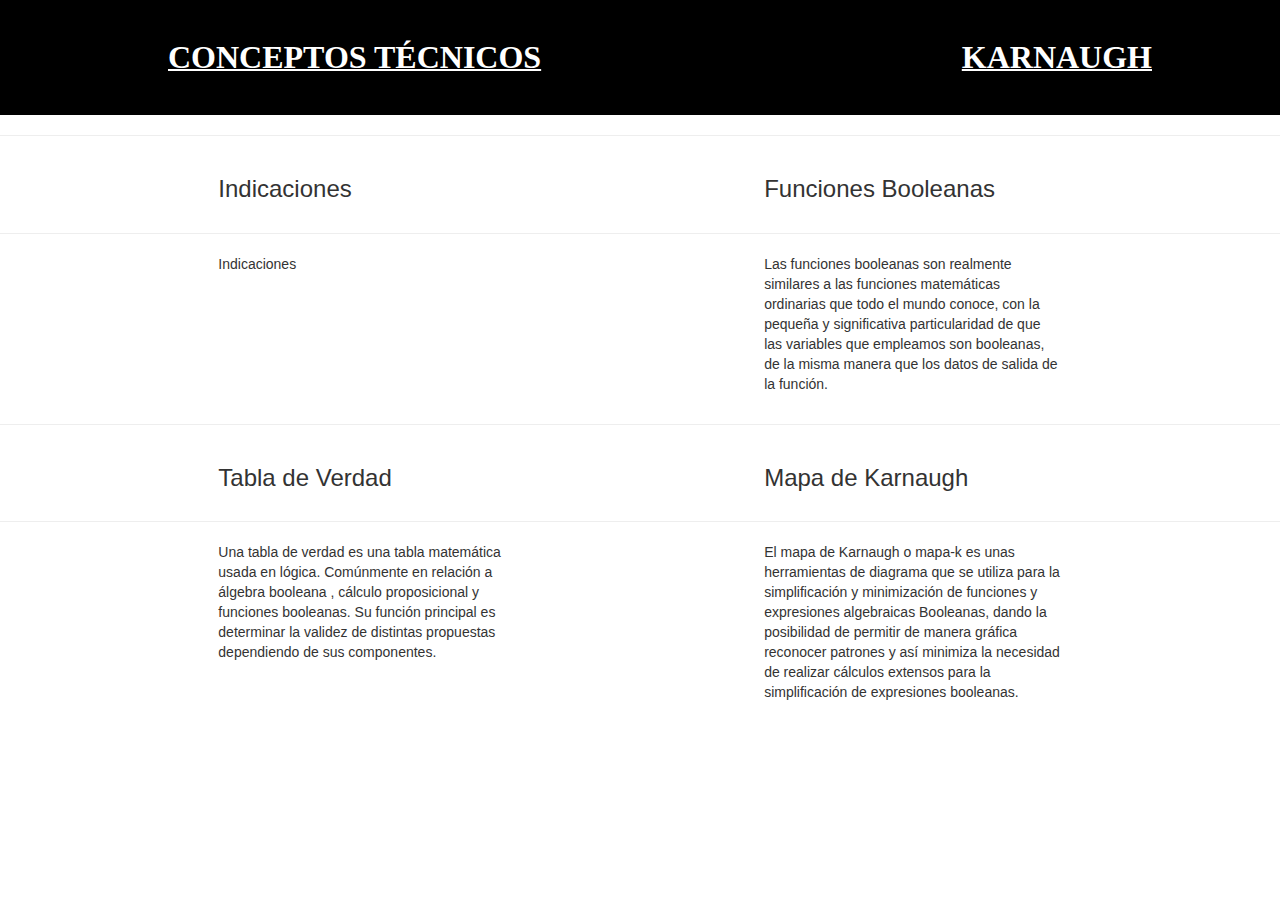
==== conceptos.html @ 233b9142 "avance conceptos" ====
<!DOCTYPE html>
<html lang="en"></html>
<head>
	<meta charset="UTF-8">
    <title>Karnaugh</title>
    <link rel="stylesheet" href="https://maxcdn.bootstrapcdn.com/bootstrap/3.4.1/css/bootstrap.min.css">
  <script src="https://ajax.googleapis.com/ajax/libs/jquery/3.4.1/jquery.min.js"></script>
  <script src="https://maxcdn.bootstrapcdn.com/bootstrap/3.4.1/js/bootstrap.min.js"></script>
  <link rel="stylesheet" href="./css/conceptos.css">
    
</head>
<body>

        <header>
                <nav>
                        <ul><h1><font size="6" face="Arial Narrow", sans-serif><b>Conceptos Técnicos</b></font></h1></ul>
                        
                        <ul><li><a href="index.html"><h1><font size="6" face="Arial Narrow"><b>Karnaugh</b></font></h1></a></li></ul>
                </nav>
        </header>

<hr>
<div class="row">
        <div class="col-sm-2"></div>
        <div class="col-sm-3">
                <h3>Indicaciones</h3>
        </div>
        <div class="col-sm-2"></div>
        <div class="col-sm-3">
                <h3>Funciones Booleanas</h3>
        </div>
</div>
<hr>

<div class="row">
        <div class="col-sm-2"></div>
        <div class="col-sm-3">
                <p>Indicaciones</p>
        </div>
        <div class="col-sm-2"></div>
        <div class="col-sm-3">
                <p>Las funciones booleanas son realmente similares a las funciones matemáticas ordinarias que todo el mundo conoce, con la pequeña y significativa particularidad de que las variables que empleamos son booleanas, de la misma manera que los datos de salida de la función.</p>
        </div>
</div>

<hr>
<div class="row">
        <div class="col-sm-2"></div>
        <div class="col-sm-3">
                <h3>Tabla de Verdad</h3>
        </div>
        <div class="col-sm-2"></div>
        <div class="col-sm-3">
                <h3>Mapa de Karnaugh</h3>
        </div>
</div>
<hr>

<div class="row">
        <div class="col-sm-2"></div>
        <div class="col-sm-3">
                <p>Una tabla de verdad es una tabla matemática usada en lógica. Comúnmente en relación a álgebra booleana , cálculo proposicional y funciones booleanas. Su función principal es determinar la validez de distintas propuestas dependiendo de sus componentes.</p>
        </div>
        <div class="col-sm-2"></div>
        <div class="col-sm-3">
                <p>El mapa de Karnaugh o mapa-k es unas herramientas de diagrama que se utiliza para la simplificación y minimización de funciones y expresiones algebraicas Booleanas, dando la posibilidad de permitir de manera gráfica reconocer patrones y así minimiza la necesidad de realizar cálculos extensos para la simplificación de expresiones booleanas.</p>
        </div>
</div>

</html>
---- css/conceptos.css ----
html{
	box-sizing: border-box;
}
*,*:after,*:before{
	box-sizing: inherit;
}
        header{
            background-color: black;
            display: flex;
            justify-content: center;
        }
        header nav{
            width: 80%;
            padding:2rem 0rem;
            justify-content: center;
        }
        header nav h1{
            color:#fff;
            font-size: 2rem;
            font-family: "Oswald",sans-serif;
            text-transform: uppercase;
            text-decoration: underline;
        }
        header nav{
            display: flex;
            flex-flow:row;
            justify-content: space-between;
            align-items: center;
        }
        header nav ul li{
            display: block;
        }
        header nav ul li a{
            font-family: "Oswald",sans-serif;
            color:#fff;
            text-decoration: none;
            text-transform: uppercase;
            font-size: 1.5rem;
        }
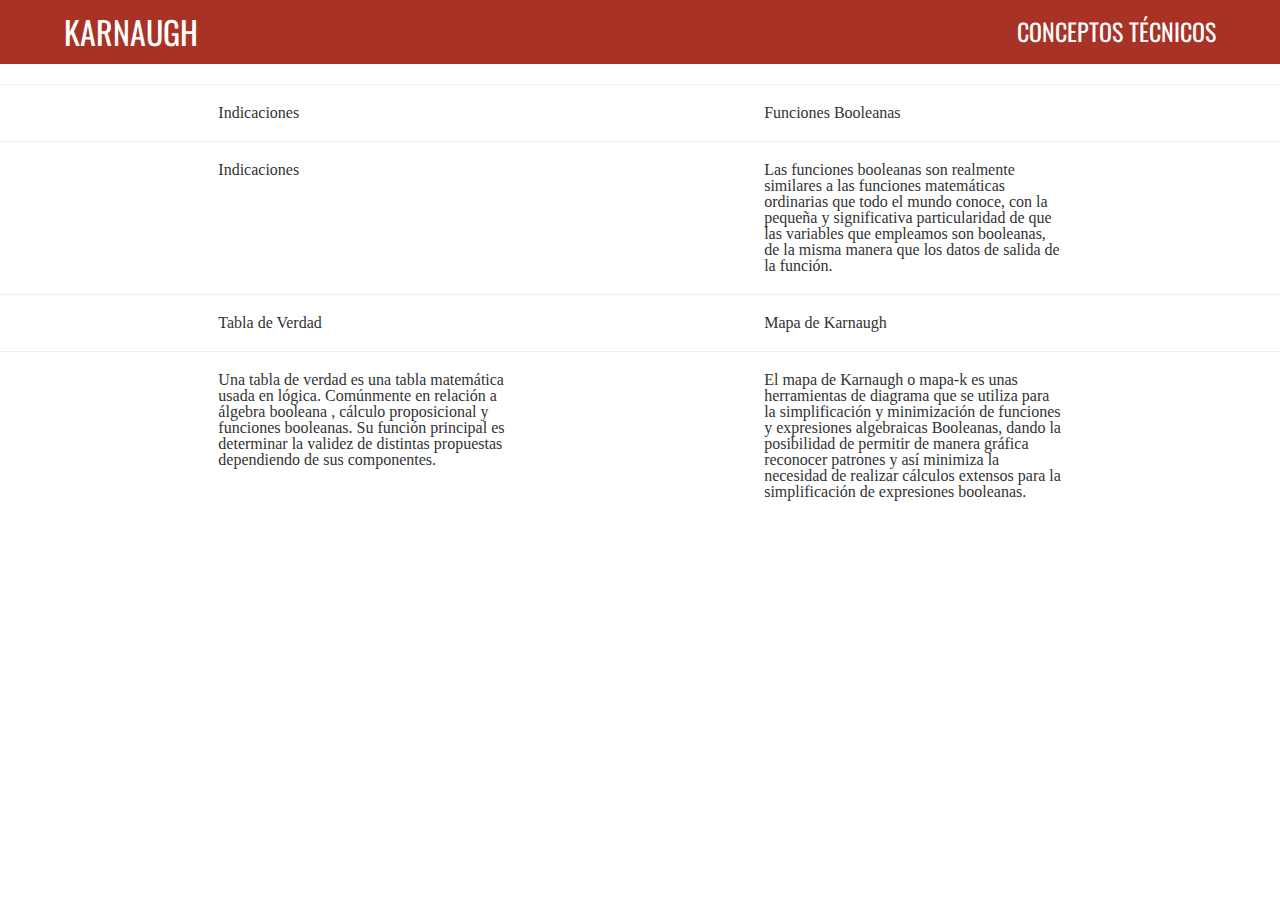
==== commit 02e424d3: "updating" ====
--- a/conceptos.html
+++ b/conceptos.html
@@ -6,18 +6,22 @@
     <link rel="stylesheet" href="https://maxcdn.bootstrapcdn.com/bootstrap/3.4.1/css/bootstrap.min.css">
   <script src="https://ajax.googleapis.com/ajax/libs/jquery/3.4.1/jquery.min.js"></script>
   <script src="https://maxcdn.bootstrapcdn.com/bootstrap/3.4.1/js/bootstrap.min.js"></script>
+  <link href="https://fonts.googleapis.com/css2?family=Roboto&display=swap" rel="stylesheet">
+    <link href="https://fonts.googleapis.com/css2?family=Oswald:wght@400;700&family=Roboto&display=swap" rel="stylesheet">
+    <link rel="stylesheet" href="css/reset.css">
   <link rel="stylesheet" href="./css/conceptos.css">
     
 </head>
 <body>
 
-        <header>
-                <nav>
-                        <ul><h1><font size="6" face="Arial Narrow", sans-serif><b>Conceptos Técnicos</b></font></h1></ul>
-                        
-                        <ul><li><a href="index.html"><h1><font size="6" face="Arial Narrow"><b>Karnaugh</b></font></h1></a></li></ul>
-                </nav>
-        </header>
+       <header>
+        <nav>
+            <ul>
+                <h1><a href="index.html">Karnaugh</a></h1>
+                <li><a href="conceptos.html">Conceptos Técnicos</a></li>
+            </ul>
+        </nav>
+    </header>
 
 <hr>
 <div class="row">
--- a/css/conceptos.css
+++ b/css/conceptos.css
@@ -4,36 +4,42 @@
 *,*:after,*:before{
 	box-sizing: inherit;
 }
-        header{
-            background-color: black;
-            display: flex;
-            justify-content: center;
-        }
-        header nav{
-            width: 80%;
-            padding:2rem 0rem;
-            justify-content: center;
-        }
-        header nav h1{
-            color:#fff;
-            font-size: 2rem;
-            font-family: "Oswald",sans-serif;
-            text-transform: uppercase;
-            text-decoration: underline;
-        }
-        header nav{
-            display: flex;
-            flex-flow:row;
-            justify-content: space-between;
-            align-items: center;
-        }
-        header nav ul li{
-            display: block;
-        }
-        header nav ul li a{
-            font-family: "Oswald",sans-serif;
-            color:#fff;
-            text-decoration: none;
-            text-transform: uppercase;
-            font-size: 1.5rem;
-        }
+header{
+    background-color: #A93226;
+    display: flex;
+    justify-content: center;
+}
+header nav{
+    width: 90%;
+    padding:1rem 0rem;
+}
+header nav h1{
+    color:#fff;
+    font-size: 2rem;
+    font-family: "Oswald",sans-serif;
+    text-transform: uppercase;
+}
+header nav a{
+    color:#fff;
+}
+header nav a:hover{
+    color:#fff;
+    opacity: 0.7;
+    text-decoration: none;
+}
+header nav ul{
+    display: flex;
+    flex-flow: row;
+    justify-content: space-between;
+    align-items: center;
+}
+header nav ul li{
+    display: block;
+}
+header nav ul li a{
+    font-family: "Oswald",sans-serif;
+    color:#fff;
+    text-decoration: none;
+    text-transform: uppercase;
+    font-size: 1.5rem;
+}
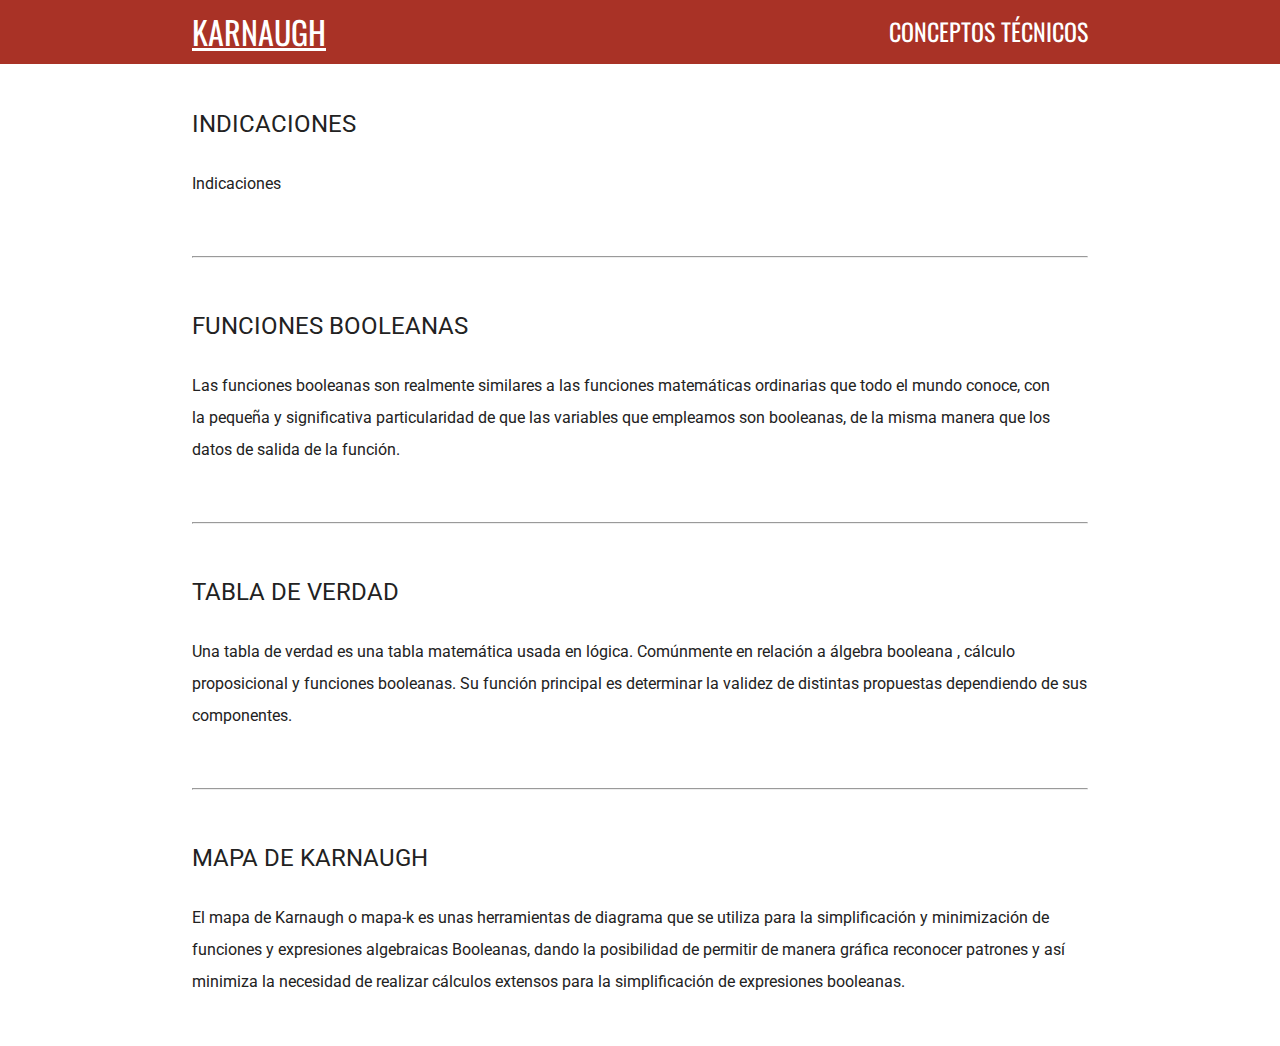
==== commit baea16a4: "avoiding bootstrap" ====
--- a/conceptos.html
+++ b/conceptos.html
@@ -3,9 +3,7 @@
 <head>
 	<meta charset="UTF-8">
     <title>Karnaugh</title>
-    <link rel="stylesheet" href="https://maxcdn.bootstrapcdn.com/bootstrap/3.4.1/css/bootstrap.min.css">
-  <script src="https://ajax.googleapis.com/ajax/libs/jquery/3.4.1/jquery.min.js"></script>
-  <script src="https://maxcdn.bootstrapcdn.com/bootstrap/3.4.1/js/bootstrap.min.js"></script>
+
   <link href="https://fonts.googleapis.com/css2?family=Roboto&display=swap" rel="stylesheet">
     <link href="https://fonts.googleapis.com/css2?family=Oswald:wght@400;700&family=Roboto&display=swap" rel="stylesheet">
     <link rel="stylesheet" href="css/reset.css">
@@ -22,53 +20,27 @@
             </ul>
         </nav>
     </header>
-
+<main>  
+<div class="row">
+    <h3>Indicaciones</h3>
+    <p>Indicaciones</p>
+               
+</div>
 <hr>
 <div class="row">
-        <div class="col-sm-2"></div>
-        <div class="col-sm-3">
-                <h3>Indicaciones</h3>
-        </div>
-        <div class="col-sm-2"></div>
-        <div class="col-sm-3">
-                <h3>Funciones Booleanas</h3>
-        </div>
+     <h3>Funciones Booleanas</h3>
+    <p>Las funciones booleanas son realmente similares a las funciones matemáticas ordinarias que todo el mundo conoce, con la pequeña y significativa particularidad de que las variables que empleamos son booleanas, de la misma manera que los datos de salida de la función.</p>
 </div>
 <hr>
-
 <div class="row">
-        <div class="col-sm-2"></div>
-        <div class="col-sm-3">
-                <p>Indicaciones</p>
-        </div>
-        <div class="col-sm-2"></div>
-        <div class="col-sm-3">
-                <p>Las funciones booleanas son realmente similares a las funciones matemáticas ordinarias que todo el mundo conoce, con la pequeña y significativa particularidad de que las variables que empleamos son booleanas, de la misma manera que los datos de salida de la función.</p>
-        </div>
+    <h3>Tabla de Verdad</h3>
+    <p>Una tabla de verdad es una tabla matemática usada en lógica. Comúnmente en relación a álgebra booleana , cálculo proposicional y funciones booleanas. Su función principal es determinar la validez de distintas propuestas dependiendo de sus componentes.</p>
+        
 </div>
-
 <hr>
 <div class="row">
-        <div class="col-sm-2"></div>
-        <div class="col-sm-3">
-                <h3>Tabla de Verdad</h3>
-        </div>
-        <div class="col-sm-2"></div>
-        <div class="col-sm-3">
-                <h3>Mapa de Karnaugh</h3>
-        </div>
+    <h3>Mapa de Karnaugh</h3>
+    <p>El mapa de Karnaugh o mapa-k es unas herramientas de diagrama que se utiliza para la simplificación y minimización de funciones y expresiones algebraicas Booleanas, dando la posibilidad de permitir de manera gráfica reconocer patrones y así minimiza la necesidad de realizar cálculos extensos para la simplificación de expresiones booleanas.</p>
 </div>
-<hr>
-
-<div class="row">
-        <div class="col-sm-2"></div>
-        <div class="col-sm-3">
-                <p>Una tabla de verdad es una tabla matemática usada en lógica. Comúnmente en relación a álgebra booleana , cálculo proposicional y funciones booleanas. Su función principal es determinar la validez de distintas propuestas dependiendo de sus componentes.</p>
-        </div>
-        <div class="col-sm-2"></div>
-        <div class="col-sm-3">
-                <p>El mapa de Karnaugh o mapa-k es unas herramientas de diagrama que se utiliza para la simplificación y minimización de funciones y expresiones algebraicas Booleanas, dando la posibilidad de permitir de manera gráfica reconocer patrones y así minimiza la necesidad de realizar cálculos extensos para la simplificación de expresiones booleanas.</p>
-        </div>
-</div>
-
+</main>
 </html>--- a/css/conceptos.css
+++ b/css/conceptos.css
@@ -10,7 +10,7 @@
     justify-content: center;
 }
 header nav{
-    width: 90%;
+    width: 70%;
     padding:1rem 0rem;
 }
 header nav h1{
@@ -43,3 +43,28 @@
     text-transform: uppercase;
     font-size: 1.5rem;
 }
+main {
+    flex-flow: row;
+    margin:0 auto;
+    width: 70%;
+    justify-content: center;
+}
+div.row {
+    width: 100%;
+    padding:2rem 0rem;
+}
+div.row:nth-child(0),div.row:nth-child(3){
+    padding-right: 2rem;
+}
+div.row h3{
+    font-family: "Oswald",sans-serif;
+    font-size: 1.5rem;
+    text-transform: uppercase;
+}
+div.row h3,p{
+    padding: 1rem 0rem;
+    font-family: "Roboto",sans-serif;
+}
+div.row p{
+    line-height: 2rem;
+}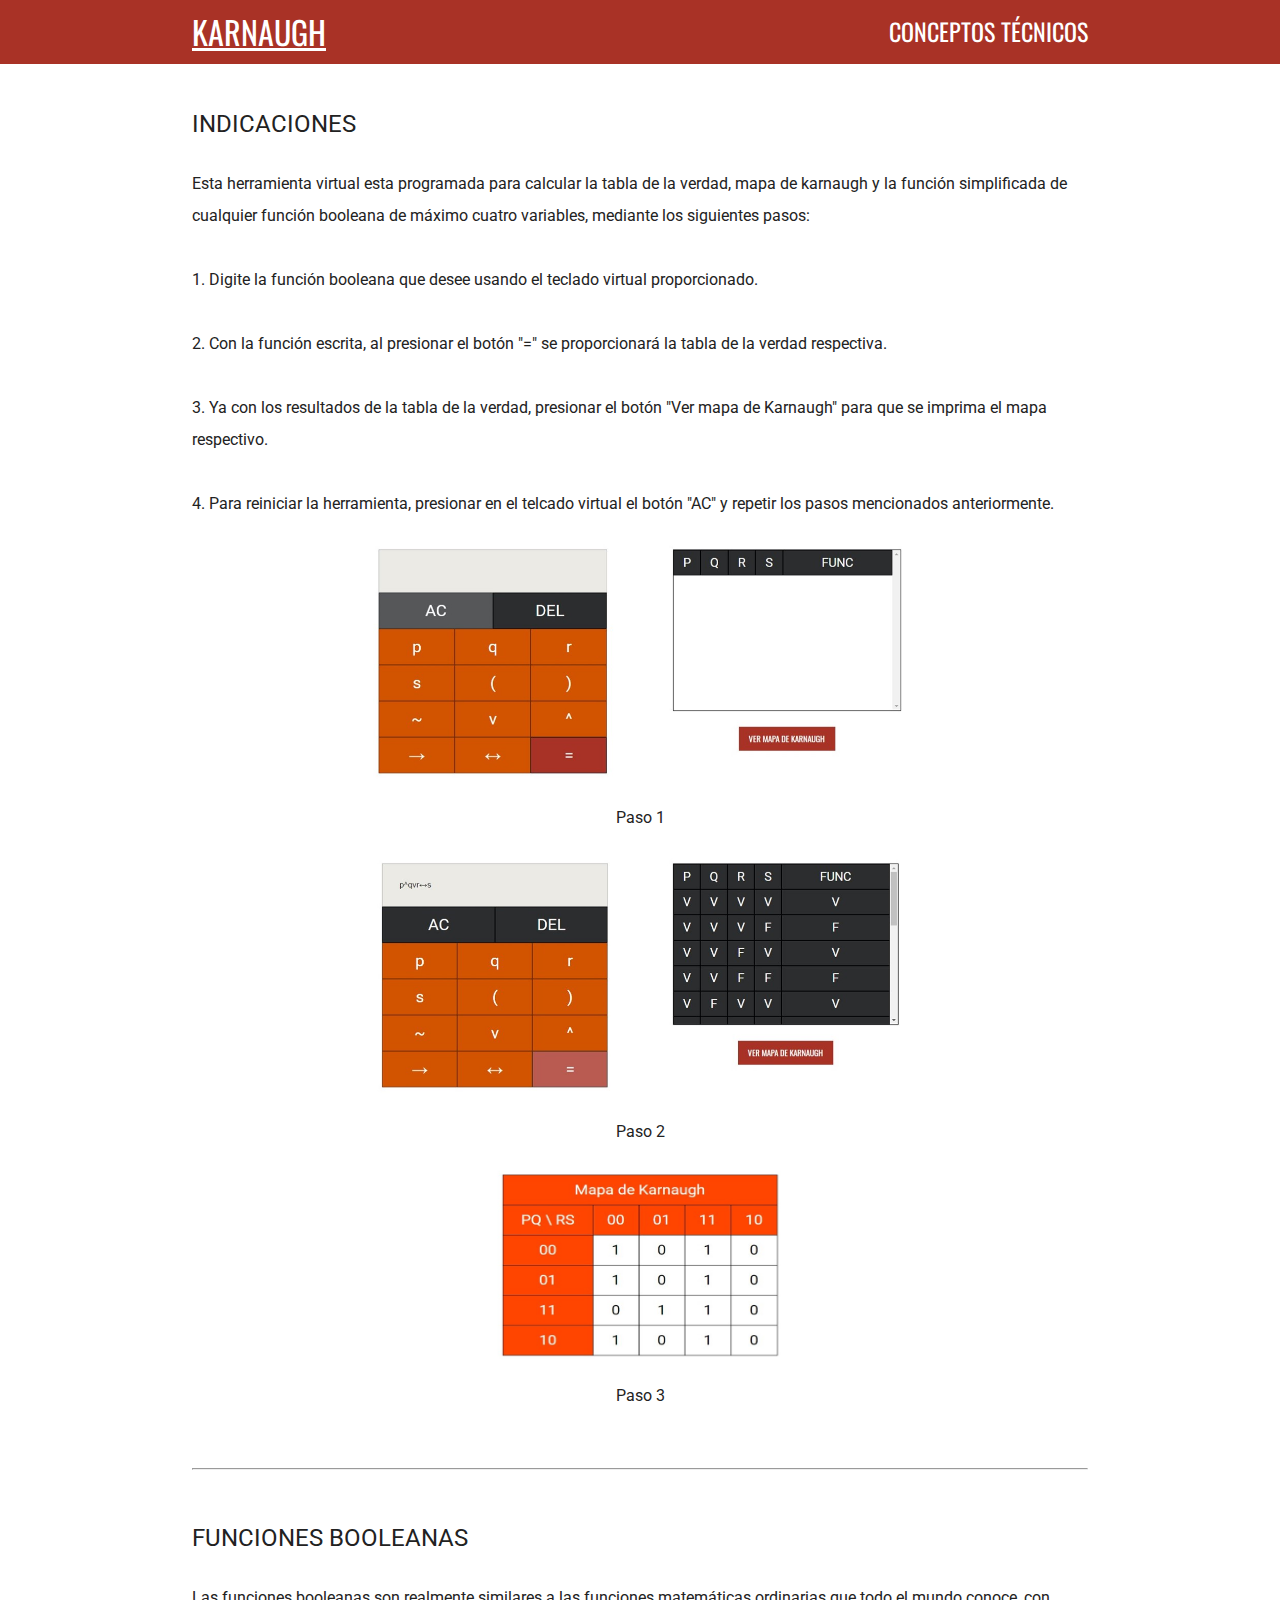
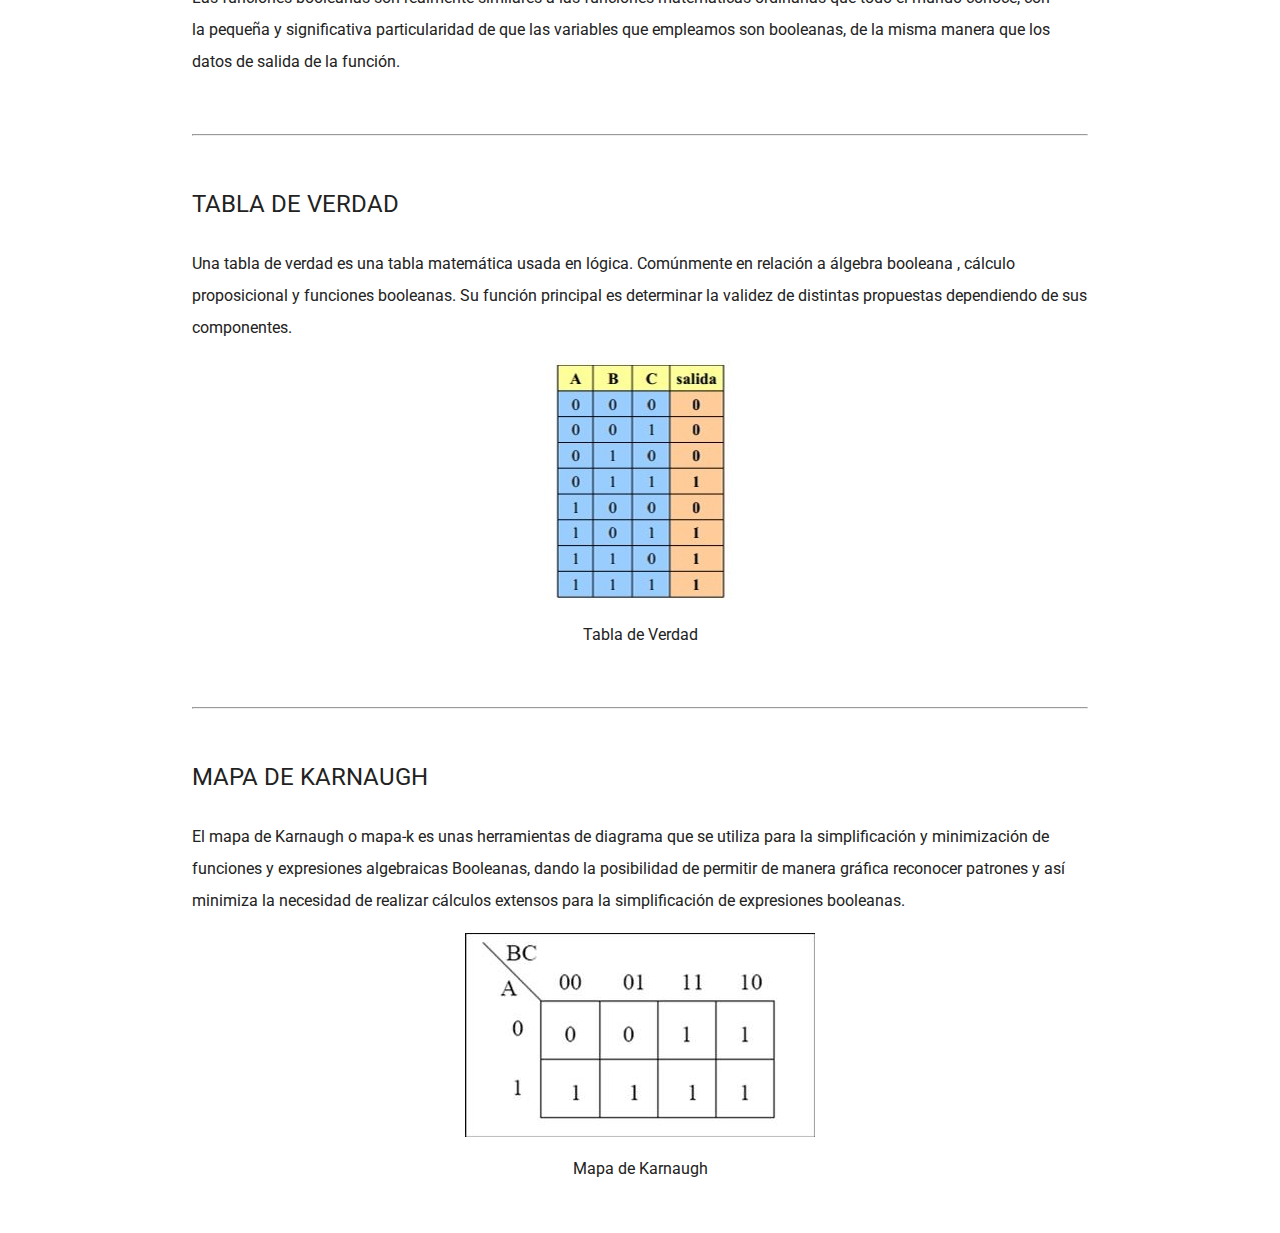
==== commit 82e72855: "subiendo imagenes y mapa karnaugh" ====
--- a/conceptos.html
+++ b/conceptos.html
@@ -23,8 +23,21 @@
 <main>  
 <div class="row">
     <h3>Indicaciones</h3>
-    <p>Indicaciones</p>
-               
+    <p>Esta herramienta virtual esta programada para calcular la tabla de la verdad, mapa de karnaugh y la función simplificada de cualquier función booleana de máximo cuatro variables, mediante los siguientes pasos:</p>
+    <p>1. Digite la función booleana que desee usando el teclado virtual proporcionado.</p>
+    <p>2. Con la función escrita, al presionar el botón "=" se proporcionará la tabla de la verdad respectiva.</p>
+    <p>3. Ya con los resultados de la tabla de la verdad, presionar el botón "Ver mapa de Karnaugh" para que se imprima el mapa respectivo.</p>
+    <p>4. Para reiniciar la herramienta, presionar en el telcado virtual el botón "AC" y repetir los pasos mencionados anteriormente.</p>
+    <center>    <img src="Ind 1.jpg" alt="Paso 1" width="550" height="250" title="Paso 1">
+        <p>Paso 1</p>
+    </center>
+    <center>    <img src="Ind 2.jpg" alt="Paso 2" width="550" height="250" title="Paso 2">
+        <p>Paso 2</p>
+    </center>
+    <center>    <img src="Ind 3.jpg" alt="Paso 3" width="300" height="200" title="Paso 3">
+        <p>Paso 3</p>
+    </center>
+    
 </div>
 <hr>
 <div class="row">
@@ -35,12 +48,19 @@
 <div class="row">
     <h3>Tabla de Verdad</h3>
     <p>Una tabla de verdad es una tabla matemática usada en lógica. Comúnmente en relación a álgebra booleana , cálculo proposicional y funciones booleanas. Su función principal es determinar la validez de distintas propuestas dependiendo de sus componentes.</p>
-        
+    <center>    <img src="Tabla de verdad.jpg" alt="Tabla de Verdad" title="Tabla de Verdad">
+        <p>Tabla de Verdad</p>
+    </center>
+
 </div>
 <hr>
 <div class="row">
     <h3>Mapa de Karnaugh</h3>
     <p>El mapa de Karnaugh o mapa-k es unas herramientas de diagrama que se utiliza para la simplificación y minimización de funciones y expresiones algebraicas Booleanas, dando la posibilidad de permitir de manera gráfica reconocer patrones y así minimiza la necesidad de realizar cálculos extensos para la simplificación de expresiones booleanas.</p>
+    <center>    <img src="Mapa de Karnaugh.jpg" alt="Mapa de Karnaugh" title="Mapa de Karnaugh">
+        <p>Mapa de Karnaugh</p>
+    </center>
+
 </div>
 </main>
 </html>